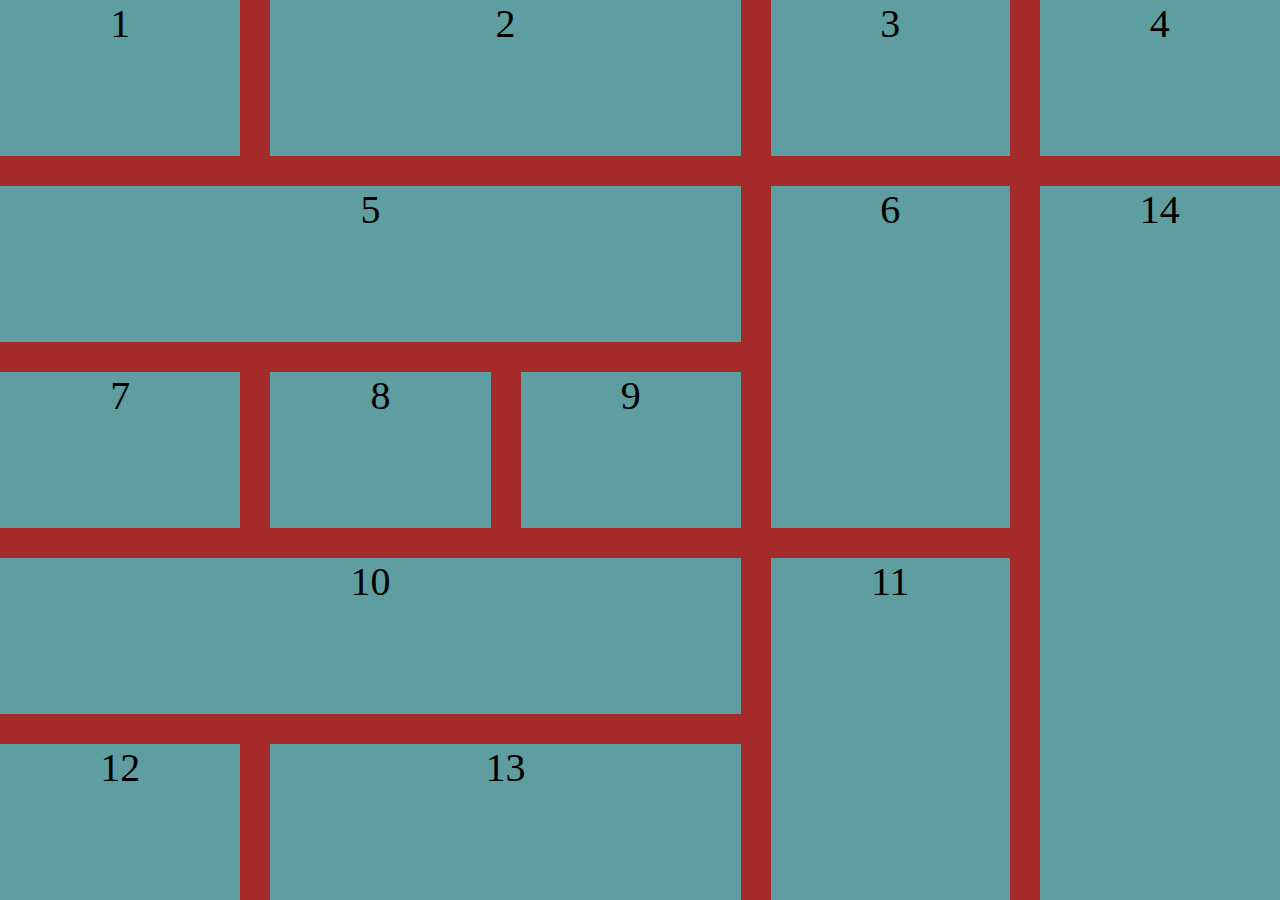
==== index.html @ fa204cd6 "added css styles and html codes" ====
<!DOCTYPE html>
<html lang="en">
<head>
    <meta charset="UTF-8">
    <meta http-equiv="X-UA-Compatible" content="IE=edge">
    <meta name="viewport" content="width=device-width, initial-scale=1.0">
    <title>Document</title>
    <link rel="stylesheet" href="css/main.css">
</head>
<body>
    

    <div class="grid-container">
        <div class="grid-item grid-item1">1</div>
        <div class="grid-item grid-item2">2</div>
        <div class="grid-item grid-item3">3</div>
        <div class="grid-item grid-item4">4</div>
        <div class="grid-item grid-item5">5</div>
        <div class="grid-item grid-item6">6</div>
        <div class="grid-item grid-item7">7</div>
        <div class="grid-item grid-item8">8</div>
        <div class="grid-item grid-item9">9</div>
        <div class="grid-item grid-item10">10</div>
        <div class="grid-item grid-item11">11</div>
        <div class="grid-item grid-item12">12</div>
        <div class="grid-item grid-item13">13</div>
        <div class="grid-item grid-item14">14</div>
    </div>

    
</body>
</html>
---- css/main.css ----
* {
    box-sizing: border-box;
}

body {
    margin: 0;
}

.grid-container {
    display: grid;
    gap: 30px;
    background-color: brown;
    height: 100vh;
}

.grid-item {
    background-color: cadetblue;
    text-align: center;
    font-size: 40px;
}

.grid-item1 {
    grid-column-start: 1;
    grid-column-end: 2;
    grid-row-start: 1;
    grid-row-end: 2;
}

.grid-item2 {
    grid-column-start: 2;
    grid-column-end: 4;
    grid-row-start: 1;
    grid-row-end: 2;
}

.grid-item3 {
    grid-column-start: 4;
    grid-column-end: 5;
    grid-row-start: 1;
    grid-row-end: 2;
}

.grid-item4 {
    grid-column-start: 5;
    grid-column-end: 6;
    grid-row-start: 1;
    grid-row-end: 2;
}

.grid-item5 {
    grid-column-start: 1;
    grid-column-end: 4;
    grid-row-start: 2;
    grid-row-end: 3;
}

.grid-item6 {
    grid-column-start: 4;
    grid-column-end: 5;
    grid-row-start: 2;
    grid-row-end: 4;
}

.grid-item7 {
    grid-column-start: 1;
    grid-column-end: 2;
    grid-row-start: 3;
    grid-row-end: 4;
}

.grid-item8 {
    grid-column-start: 2;
    grid-column-end: 3;
    grid-row-start: 3;
    grid-row-end: 4;
}

.grid-item9 {
    grid-column-start: 3;
    grid-column-end: 4;
    grid-row-start: 3;
    grid-row-end: 4;
}

.grid-item10 {
    grid-column-start: 1;
    grid-column-end: 4;
    grid-row-start: 4;
    grid-row-end: 5;
}

.grid-item11 {
    grid-column-start: 4;
    grid-column-end: 5;
    grid-row-start: 4;
    grid-row-end: 6;
}

.grid-item12 {
    grid-column-start: 1;
    grid-column-end: 2;
    grid-row-start: 5;
    grid-row-end: 6;
}

.grid-item13 {
    grid-column-start: 2;
    grid-column-end: 4;
    grid-row-start: 5;
    grid-row-end: 6;
}

.grid-item14 {
    grid-column-start: 5;
    grid-column-end: 6;
    grid-row-start: 2;
    grid-row-end: 6;
}
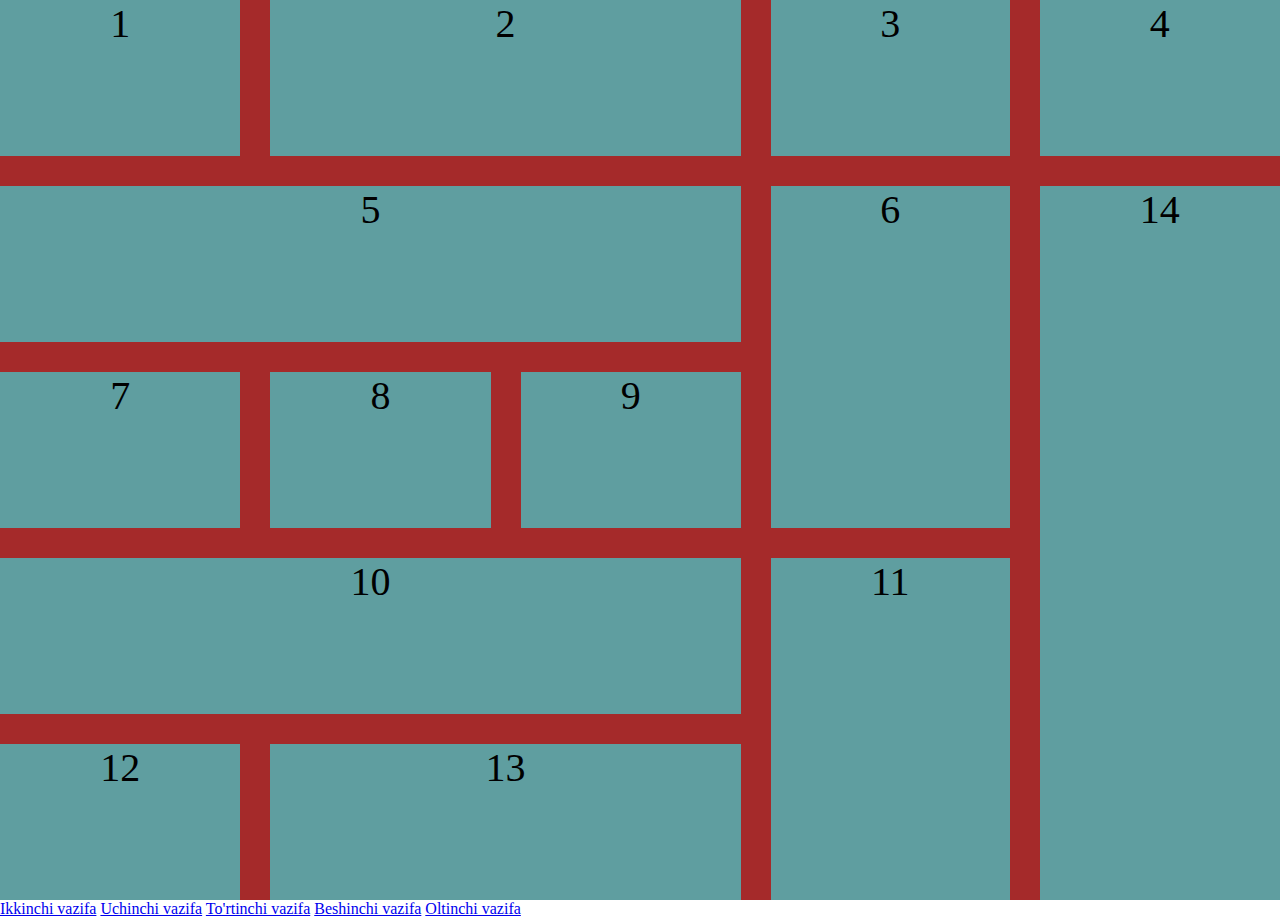
==== commit 81f1ea61: "added links" ====
--- a/index.html
+++ b/index.html
@@ -27,6 +27,12 @@
         <div class="grid-item grid-item14">14</div>
     </div>
 
+
+    <a href="index2.html">Ikkinchi vazifa</a>
+    <a href="index3.html">Uchinchi vazifa</a>
+    <a href="index4.html">To'rtinchi vazifa</a>
+    <a href="index5.html">Beshinchi vazifa</a>
+    <a href="index6.html">Oltinchi vazifa</a>
     
 </body>
 </html>